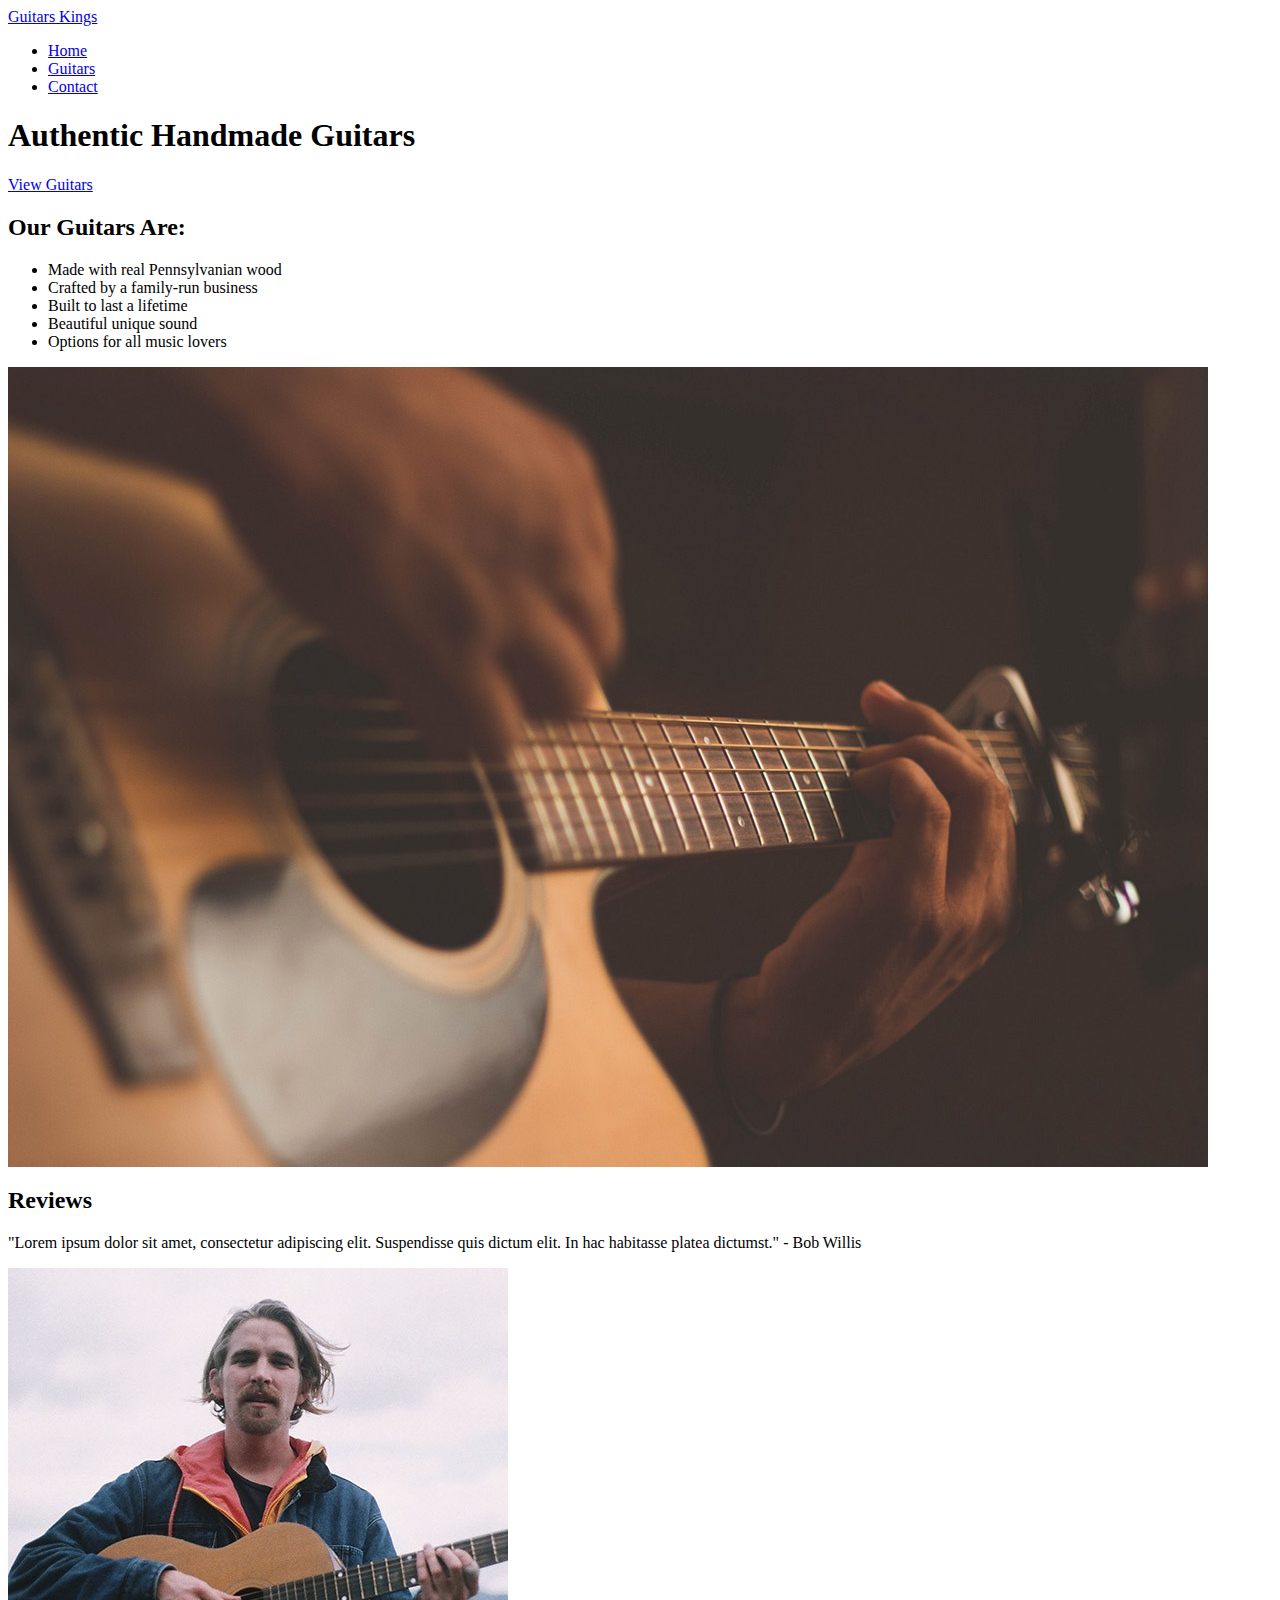
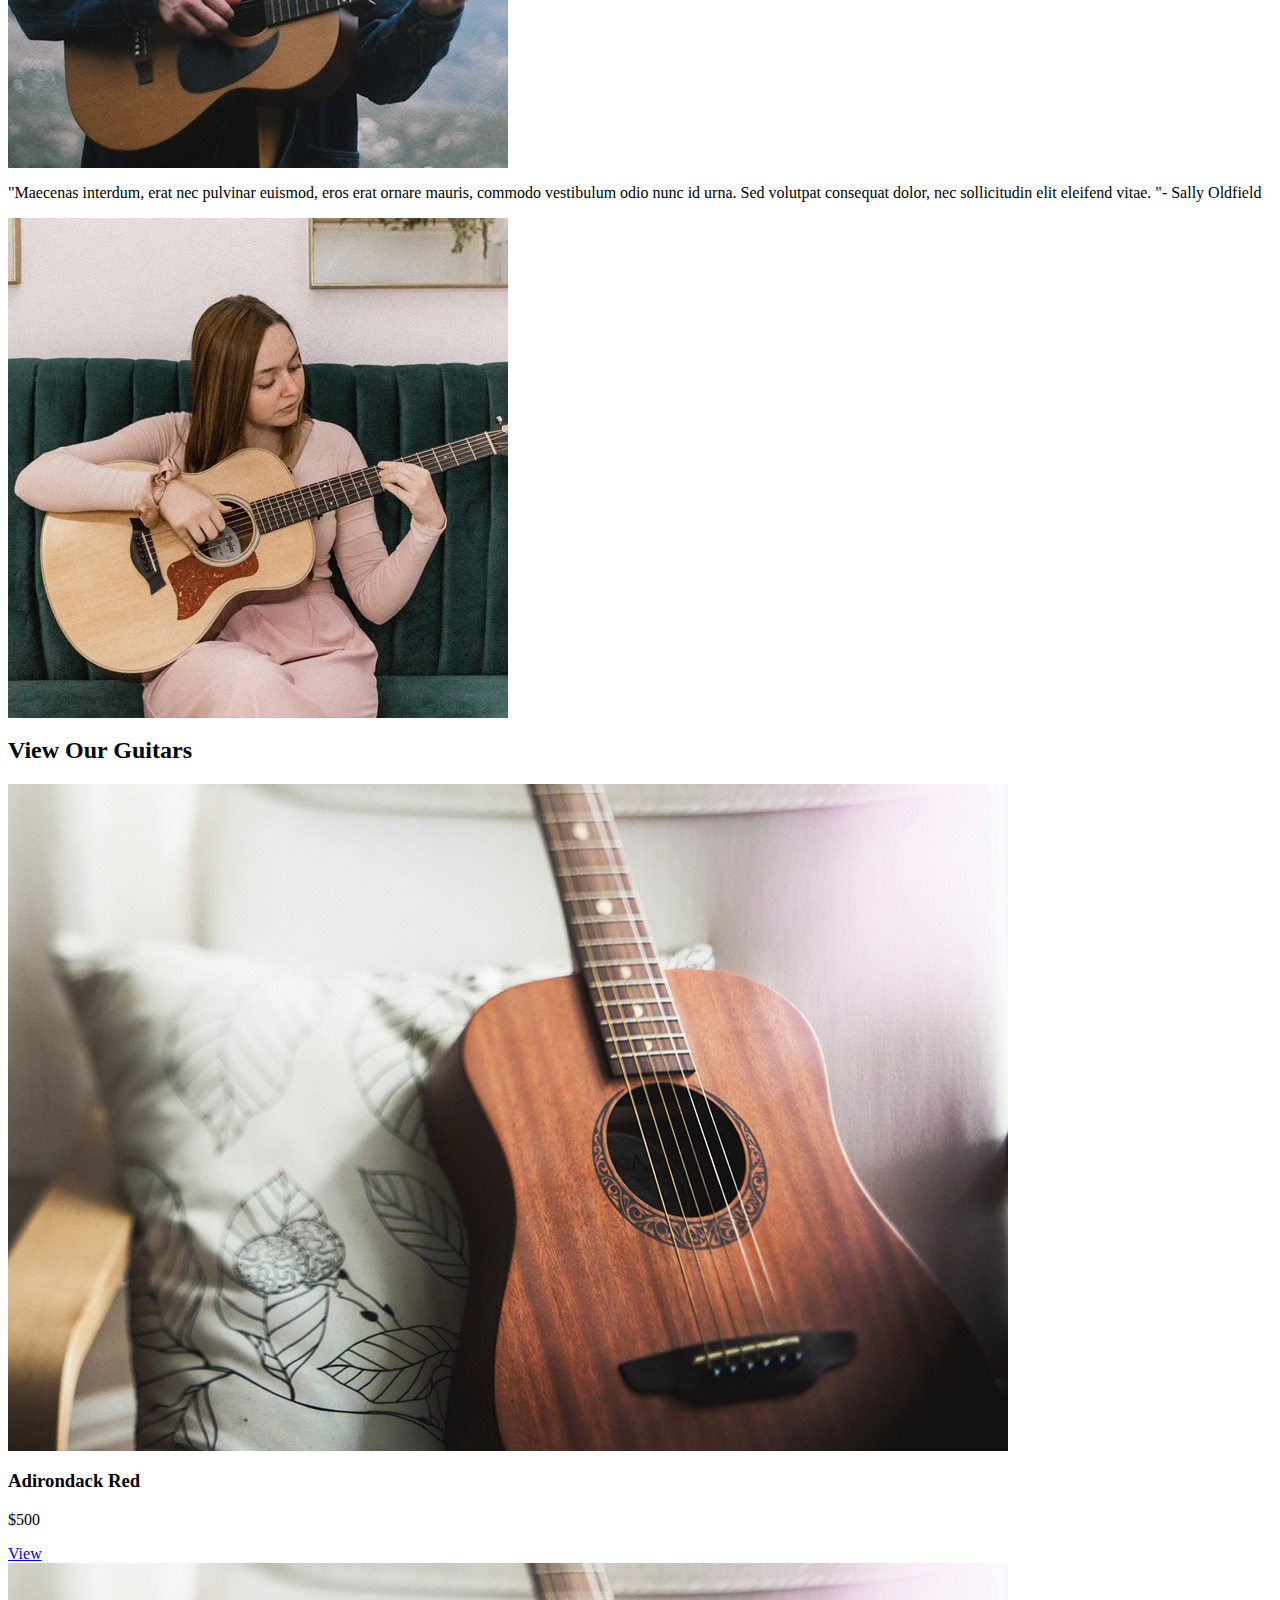
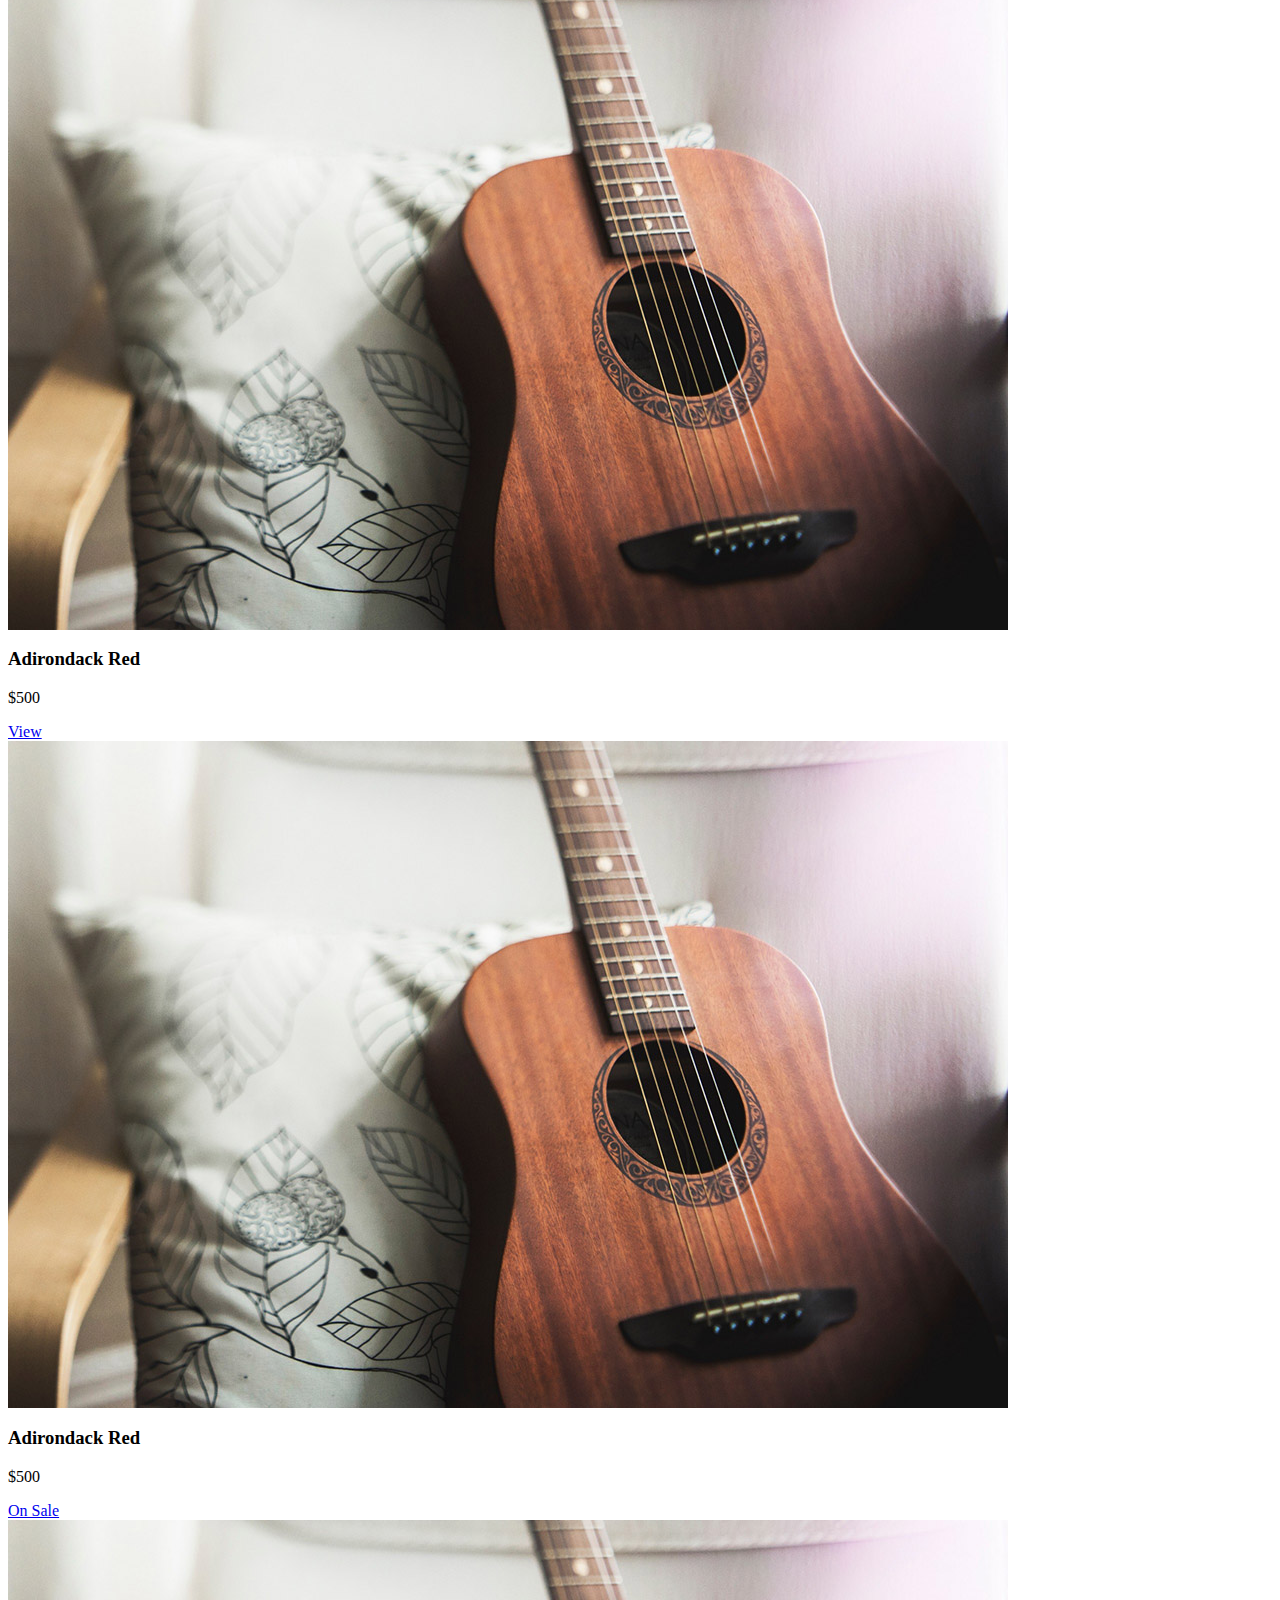
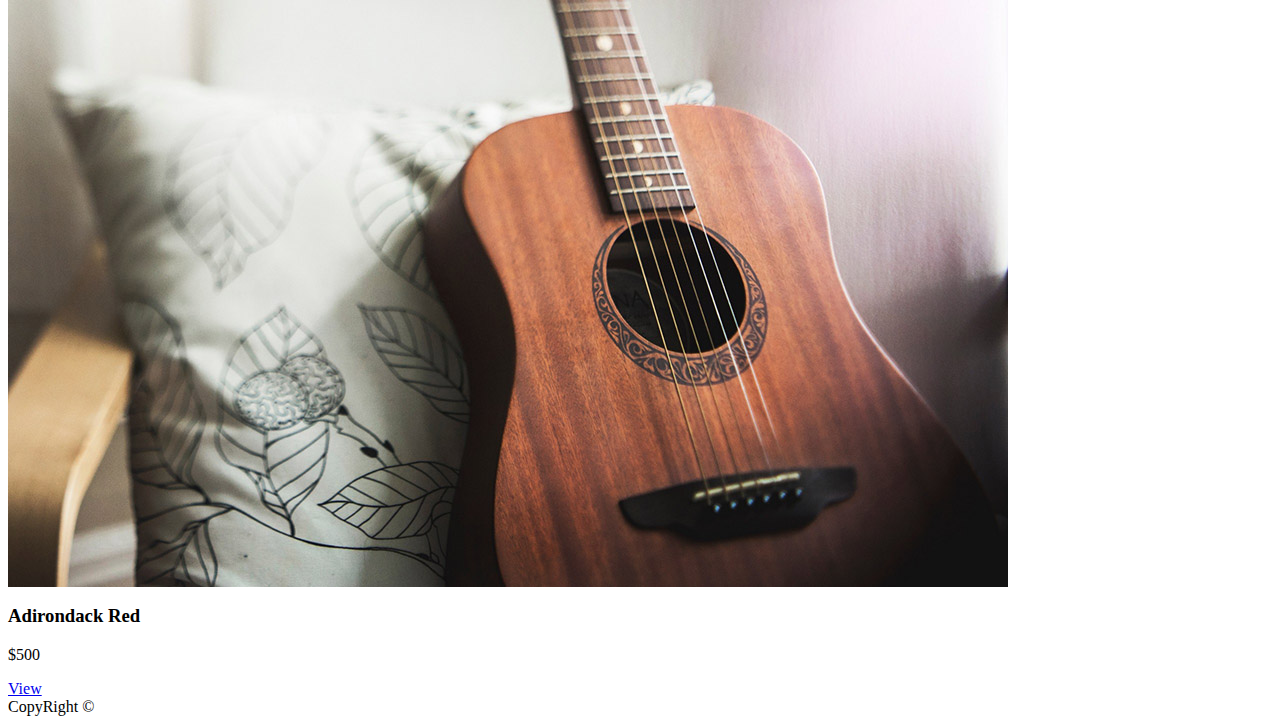
==== index.html @ 3feea158 "add html pages , images" ====
<html lang="en">
<head>
    <meta charset="UTF-8">
    <meta http-equiv="X-UA-Compatible" content="IE=edge">
    <meta name="viewport" content="width=device-width, initial-scale=1.0">
    <meta name="description" content="handmade guitars">
    <title>Guitar Kings Home</title>
</head>
<body>
    <header>
        <a href="index.html">Guitars Kings</a>
        <nav>
            <ul>
                <li><a href="index.html">Home</a></li>
                <li><a href="guitars.html">Guitars</a></li>
                <li><a href="contacts.html">Contact</a></li>
            </ul>
        </nav>
        <section>
            <h1>Authentic Handmade Guitars</h1>
            <a href="guitars.html">View Guitars</a>
        </section>
    </header>
    <main>
        <section> 
            <div>
                <h2>Our Guitars Are:</h2>
                <ul>
                    <li>Made with real Pennsylvanian wood</li>
                    <li>Crafted by a family-run business</li>
                    <li>Built to last a lifetime</li>
                    <li>Beautiful unique sound</li>
                    <li>Options for all music lovers</li>
                </ul>
            </div>
            <div>
                <img src="images\home-info.jpg" alt="Hand strumming guitars">
            </div>                  
        </section>
  
        <section>
            <div>
            <h2>Reviews</h2>
            <p>"Lorem ipsum dolor sit amet, consectetur 
                adipiscing elit. Suspendisse quis dictum elit. 
                In hac habitasse platea dictumst." 
                - Bob Willis
                </p>
                <img src="images\review-bio.jpg" alt="Bob Willis">
            </div>
    
                
    
            <div>
                <p>
                "Maecenas interdum, erat nec pulvinar euismod, eros erat ornare mauris, commodo vestibulum odio nunc id urna. Sed volutpat consequat dolor, nec sollicitudin elit eleifend vitae. "- Sally Oldfield
            </p>
            <img src="images\review-bio2.jpg" alt="Sally Oldfield">
        </div>
            
            
        </section>
        <section>
            <h2>View Our Guitars</h2>
            <div>
                <img src="images\product.jpg" alt="Guitar">
            
            
            <h3>Adirondack Red</h3>
            <p>$500</p>
            <a href="images/product.jpg">View</a>
            </div>
            <div>
                <img src="images\product.jpg" alt="Guitar">
            
            
            <h3>Adirondack Red</h3>
            <p>$500</p>
            <a href="images/product.jpg">View</a>
            </div>
            <div>
                <img src="images\product.jpg" alt="Guitar">
            
            
            <h3>Adirondack Red</h3>
            <p>$500</p>
            <a href="images/product.jpg">On Sale</a>
            </div>
            <div>
                <img src="images\product.jpg" alt="Guitar">
            
            
            <h3>Adirondack Red</h3>
            <p>$500</p>
            <a href="images/product.jpg">View</a>
            </div>
        </section>
        


    </main>
    <footer>
        CopyRight &copy;

    </footer>
</body>
</html>
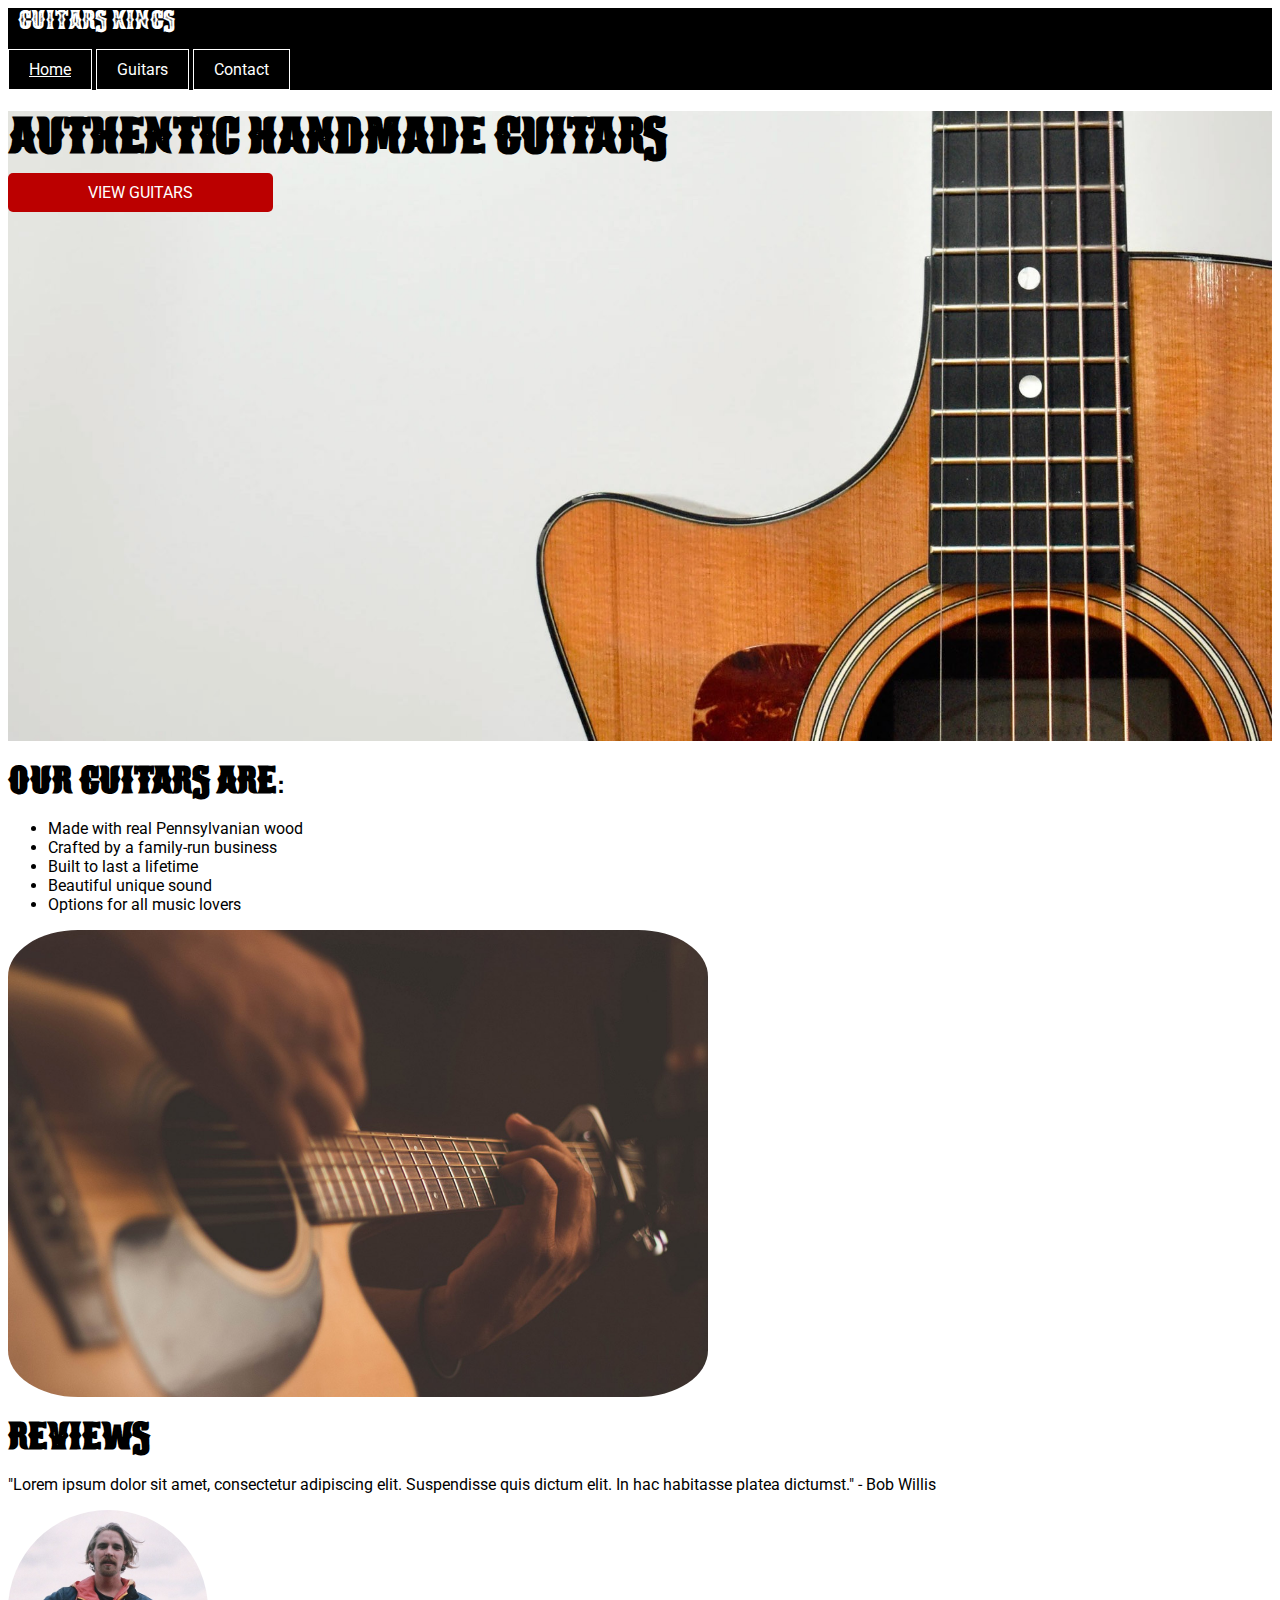
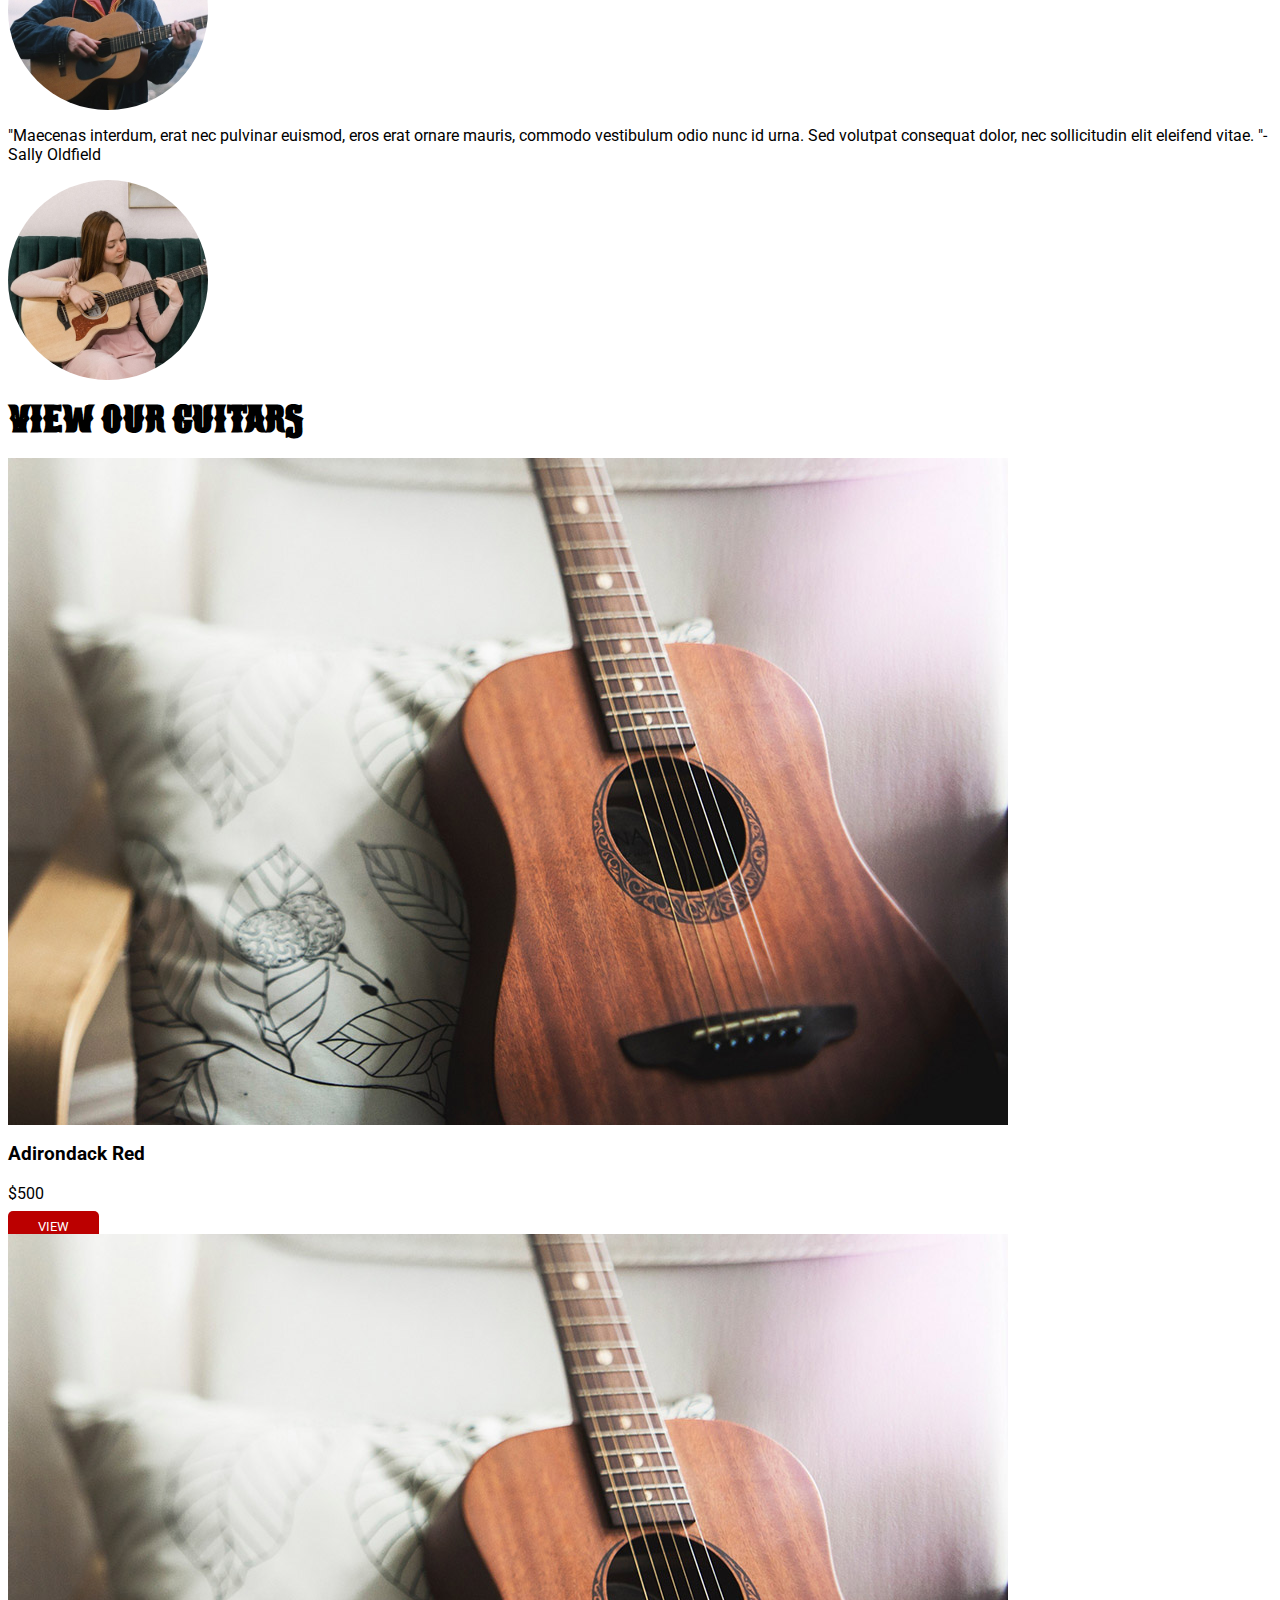
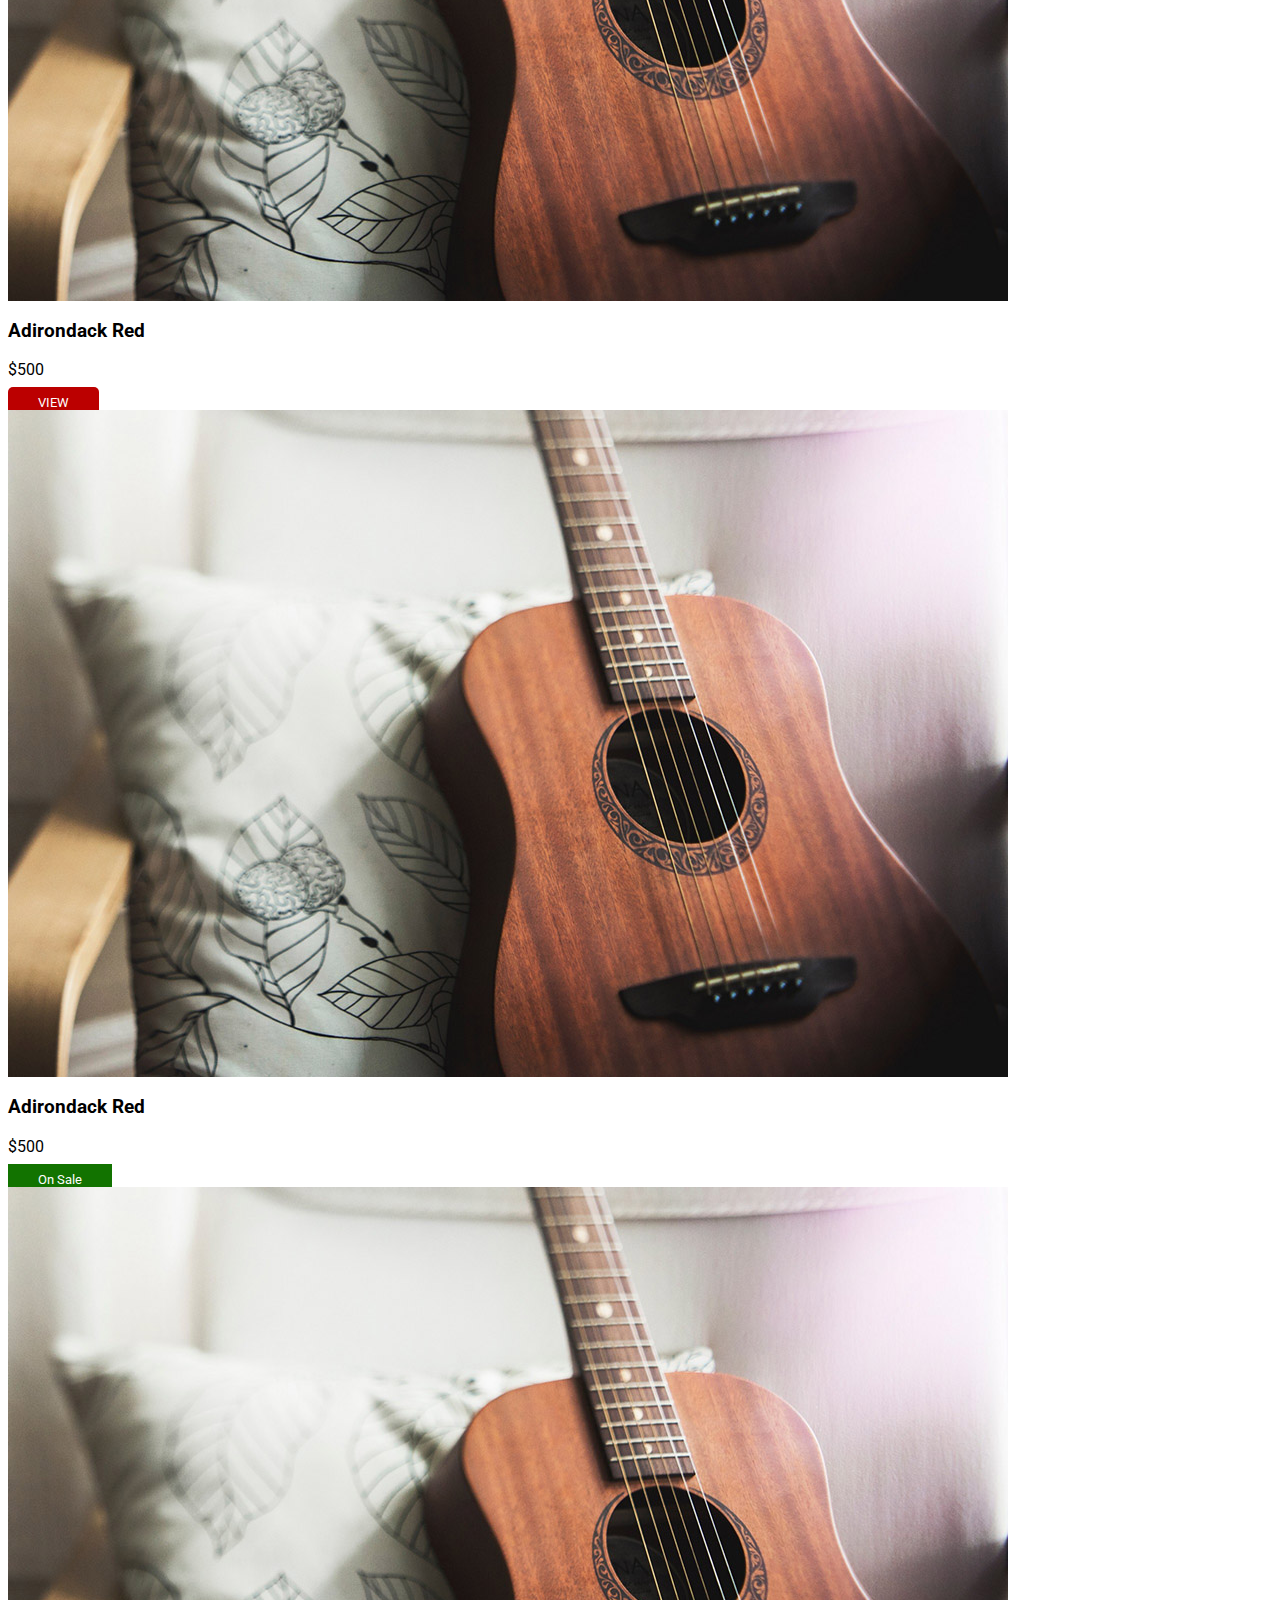
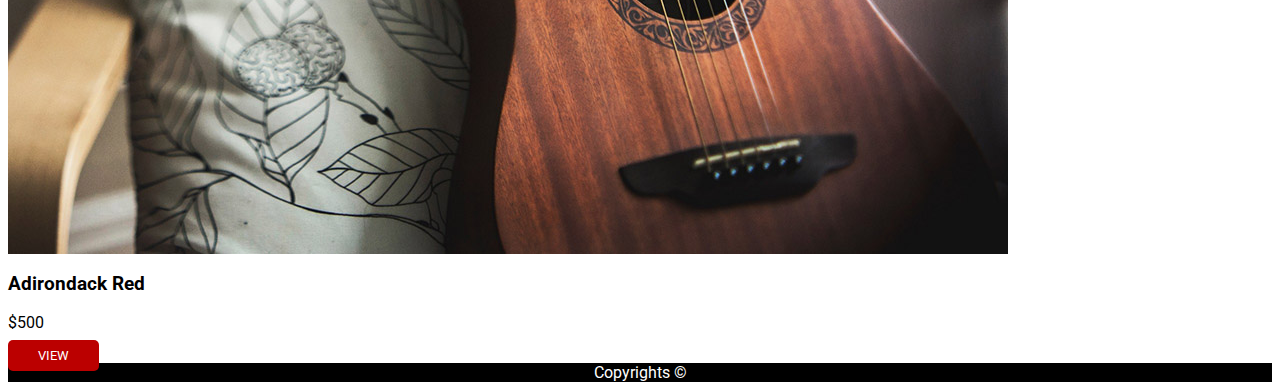
==== commit 6aea6dab: "new update" ====
--- a/index.html
+++ b/index.html
@@ -1,107 +1,115 @@
+<!-- @format -->
+
 <html lang="en">
-<head>
-    <meta charset="UTF-8">
-    <meta http-equiv="X-UA-Compatible" content="IE=edge">
-    <meta name="viewport" content="width=device-width, initial-scale=1.0">
-    <meta name="description" content="handmade guitars">
+  <head>
+    <meta charset="UTF-8" />
+    <meta http-equiv="X-UA-Compatible" content="IE=edge" />
+    <meta name="viewport" content="width=device-width, initial-scale=1.0" />
+    <meta name="description" content="handmade guitars" />
     <title>Guitar Kings Home</title>
-</head>
-<body>
+    <link rel="preconnect" href="https://fonts.gstatic.com" />
+    <link
+      href="https://fonts.googleapis.com/css2?family=Roboto&display=swap"
+      rel="stylesheet"
+    />
+    <link rel="stylesheet" href="CSS\styles.css" />
+  </head>
+  <body>
     <header>
-        <a href="index.html">Guitars Kings</a>
-        <nav>
-            <ul>
-                <li><a href="index.html">Home</a></li>
-                <li><a href="guitars.html">Guitars</a></li>
-                <li><a href="contacts.html">Contact</a></li>
-            </ul>
-        </nav>
-        <section>
-            <h1>Authentic Handmade Guitars</h1>
-            <a href="guitars.html">View Guitars</a>
-        </section>
+      <a href="index.html" class="logo">Guitars Kings</a>
+      <nav>
+        <ul>
+          <li><a href="index.html" class="active">Home</a></li>
+          <li><a href="guitars.html">Guitars</a></li>
+          <li><a href="contacts.html">Contact</a></li>
+        </ul>
+      </nav>
     </header>
     <main>
-        <section> 
-            <div>
-                <h2>Our Guitars Are:</h2>
-                <ul>
-                    <li>Made with real Pennsylvanian wood</li>
-                    <li>Crafted by a family-run business</li>
-                    <li>Built to last a lifetime</li>
-                    <li>Beautiful unique sound</li>
-                    <li>Options for all music lovers</li>
-                </ul>
-            </div>
-            <div>
-                <img src="images\home-info.jpg" alt="Hand strumming guitars">
-            </div>                  
-        </section>
-  
-        <section>
-            <div>
-            <h2>Reviews</h2>
-            <p>"Lorem ipsum dolor sit amet, consectetur 
-                adipiscing elit. Suspendisse quis dictum elit. 
-                In hac habitasse platea dictumst." 
-                - Bob Willis
-                </p>
-                <img src="images\review-bio.jpg" alt="Bob Willis">
-            </div>
-    
-                
-    
-            <div>
-                <p>
-                "Maecenas interdum, erat nec pulvinar euismod, eros erat ornare mauris, commodo vestibulum odio nunc id urna. Sed volutpat consequat dolor, nec sollicitudin elit eleifend vitae. "- Sally Oldfield
-            </p>
-            <img src="images\review-bio2.jpg" alt="Sally Oldfield">
+      <section class="welcome">
+        <h1>Authentic Handmade Guitars</h1>
+        <a href="guitars.html" class="cta-button">View Guitars</a>
+      </section>
+      <section class="selling-points">
+        <div>
+          <h2>Our Guitars Are:</h2>
+          <ul>
+            <li>Made with real Pennsylvanian wood</li>
+            <li>Crafted by a family-run business</li>
+            <li>Built to last a lifetime</li>
+            <li>Beautiful unique sound</li>
+            <li>Options for all music lovers</li>
+          </ul>
         </div>
-            
-            
-        </section>
-        <section>
-            <h2>View Our Guitars</h2>
-            <div>
-                <img src="images\product.jpg" alt="Guitar">
-            
-            
-            <h3>Adirondack Red</h3>
-            <p>$500</p>
-            <a href="images/product.jpg">View</a>
-            </div>
-            <div>
-                <img src="images\product.jpg" alt="Guitar">
-            
-            
-            <h3>Adirondack Red</h3>
-            <p>$500</p>
-            <a href="images/product.jpg">View</a>
-            </div>
-            <div>
-                <img src="images\product.jpg" alt="Guitar">
-            
-            
-            <h3>Adirondack Red</h3>
-            <p>$500</p>
-            <a href="images/product.jpg">On Sale</a>
-            </div>
-            <div>
-                <img src="images\product.jpg" alt="Guitar">
-            
-            
-            <h3>Adirondack Red</h3>
-            <p>$500</p>
-            <a href="images/product.jpg">View</a>
-            </div>
-        </section>
-        
+        <div>
+          <img
+            src="images\home-info.jpg"
+            alt="Hand strumming guitars"
+            class="home-img"
+          />
+        </div>
+      </section>
 
+      <section class="reviews">
+        <div>
+          <h2>Reviews</h2>
+          <p>
+            "Lorem ipsum dolor sit amet, consectetur adipiscing elit.
+            Suspendisse quis dictum elit. In hac habitasse platea dictumst." -
+            Bob Willis
+          </p>
+          <img
+            src="images\review-bio.jpg"
+            alt="Bob Willis"
+            class="image-review"
+          />
+        </div>
 
+        <div>
+          <p>
+            "Maecenas interdum, erat nec pulvinar euismod, eros erat ornare
+            mauris, commodo vestibulum odio nunc id urna. Sed volutpat consequat
+            dolor, nec sollicitudin elit eleifend vitae. "- Sally Oldfield
+          </p>
+          <img
+            src="images\review-bio2.jpg"
+            alt="Sally Oldfield"
+            class="image-review"
+          />
+        </div>
+      </section>
+      <section class="featured">
+        <h2>View our guitars</h2>
+        <div class="featured-product">
+          <img src="images\product.jpg" alt="Guitar" />
+
+          <h3>Adirondack Red</h3>
+          <p>$500</p>
+          <a href="images/product.jpg" class="cta-button cta-small">View</a>
+        </div>
+        <div class="featured-product">
+          <img src="images\product.jpg" alt="Guitar" />
+
+          <h3>Adirondack Red</h3>
+          <p>$500</p>
+          <a href="images/product.jpg" class="cta-button cta-small">View</a>
+        </div>
+        <div class="featured-product">
+          <img src="images\product.jpg" alt="Guitar" />
+
+          <h3>Adirondack Red</h3>
+          <p>$500</p>
+          <a href="images/product.jpg" class="cta-sale cta-small">On Sale</a>
+        </div>
+        <div class="featured-product">
+          <img src="images\product.jpg" alt="Guitar" />
+
+          <h3>Adirondack Red</h3>
+          <p>$500</p>
+          <a href="images/product.jpg" class="cta-button cta-small">View</a>
+        </div>
+      </section>
     </main>
-    <footer>
-        CopyRight &copy;
-
-    </footer>
-</body>
+  </body>
+  <footer>Copyrights ©</footer>
 </html>
